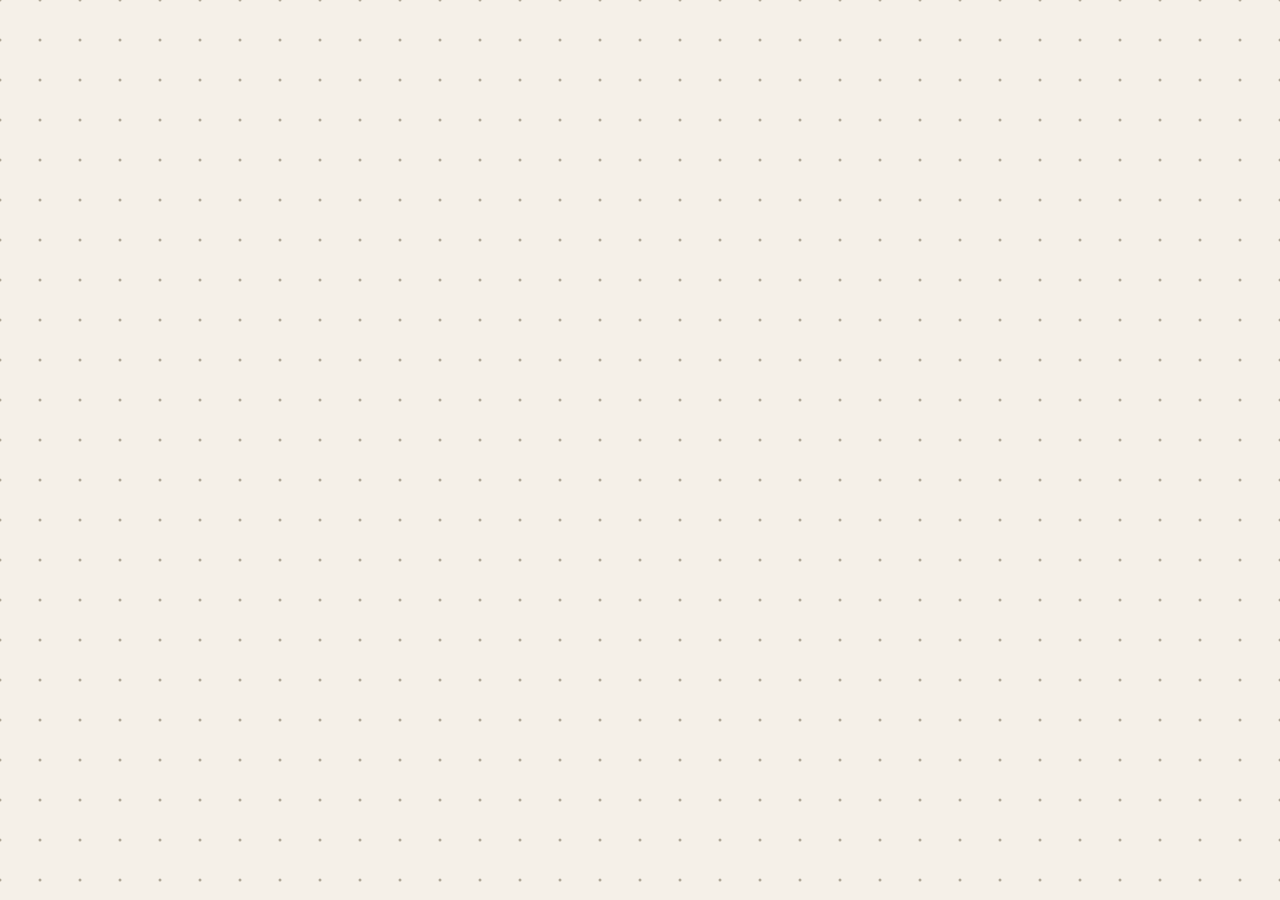
==== index.html @ 40e19601 "first commit" ====
<DOCTYPE html>
<html lang="en">
    <head>
        <meta charset="UTF-8">
        <meta name="viewport" content="width=device-width, initial-scale=1.0">
        <title>Collaborative Whiteboard</title> 
        <link rel="stylesheet" href="/css/style.css">
    </head>
    <body>
        <canvas id="canvas-static"></canvas>
        <canvas id="canvas-dynamic"></canvas>
        
        <script type="module" src="/js/main.js"></script>
    </body>
</html>
---- css/style.css ----
* { 
    margin: 0; 
    padding: 0; 
    box-sizing: border-box; 
}

body { 
    position: relative;
    overflow: hidden; 
    background: #f5f0e8; 
}

#canvas-static, #canvas-dynamic { 
    display: block;
    position: absolute;
    top: 0; 
    left: 0; 
    cursor: crosshair; 
}
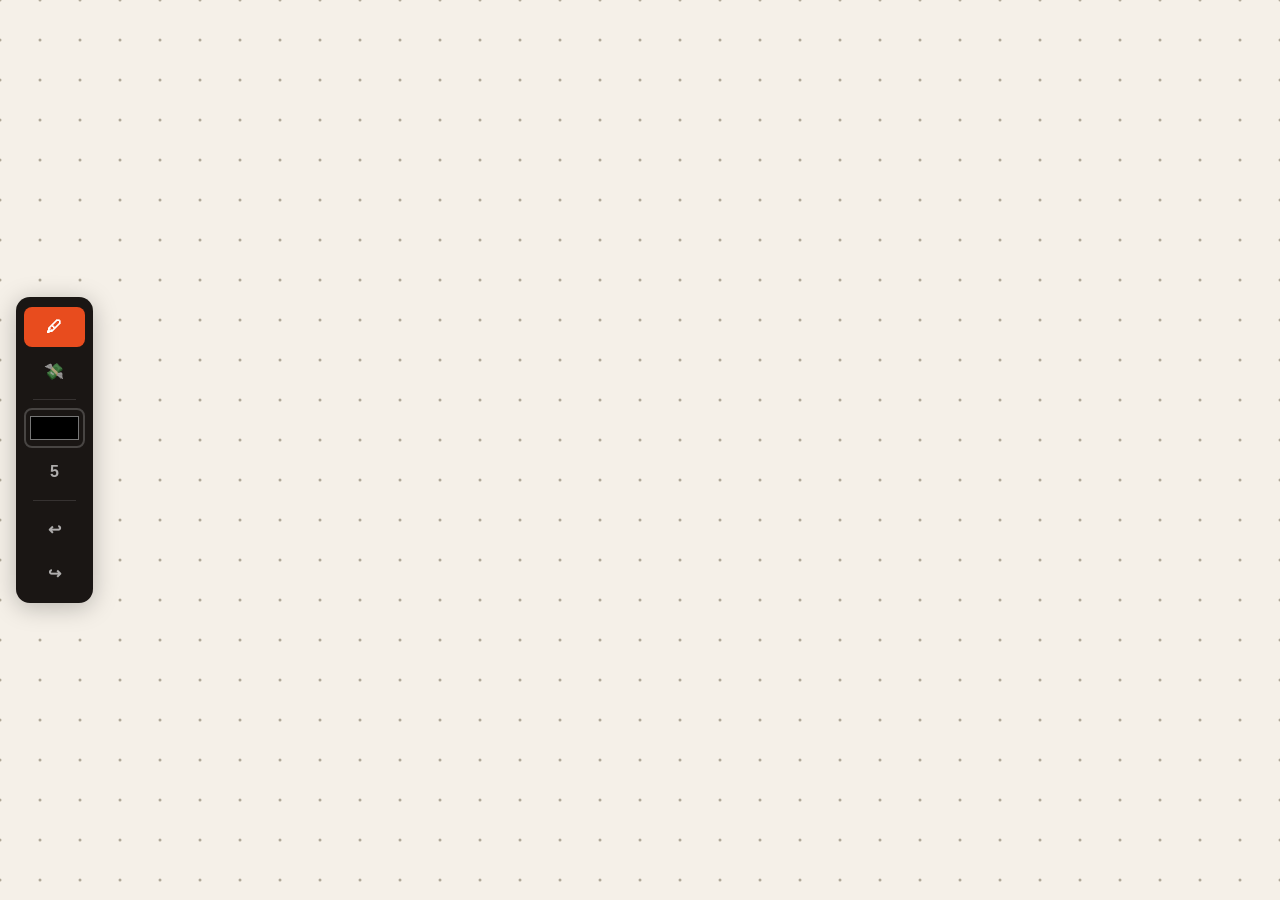
==== commit 45dd6332: "basic functions done" ====
--- a/index.html
+++ b/index.html
@@ -1,4 +1,4 @@
-<DOCTYPE html>
+<!DOCTYPE html>
 <html lang="en">
     <head>
         <meta charset="UTF-8">
@@ -7,9 +7,40 @@
         <link rel="stylesheet" href="/css/style.css">
     </head>
     <body>
-        <canvas id="canvas-static"></canvas>
-        <canvas id="canvas-dynamic"></canvas>
-        
+        <div class="main-container">
+            <div id="toolbar">
+                <button class="tool-button active" id="current-tool">🖊</button>
+                <div id="tools-popup" class="popup">
+                    <button id="pen" class="tool tool-button active">🖊 Pen</button>
+                    <button id="line" class="tool tool-button">/ Line</button>
+                    <button id="rect" class="tool tool-button">⬛ Rect</button>
+                    <button id="ellipse" class="tool tool-button">🔴 Ellipse</button>
+                </div>
+
+                <button id="eraser" class="tool tool-button">💸 </button>
+
+                <div class="separator"></div>
+
+                <div class="properties">
+                    <input type="color" id="color-picker" value="#000000">
+                    <button id="stroke-width-display" class="tool-button">5</button>
+                    <div id="stroke-width-popup" class="popup">
+                        <input type="range" id="stroke-width-slider" min="1" max="100" value="5">
+                    </div>
+                </div>
+
+                <div class="separator"></div>
+
+                <div class="undo-redo">
+                    <button id="undo" class="tool-button">↩</button>
+                    <button id="redo" class="tool-button">↪</button>
+                </div>
+            </div>
+            <div class="canvas">
+                <canvas id="canvas-static"></canvas>
+                <canvas id="canvas-dynamic"></canvas>
+            </div>
+        </div>
         <script type="module" src="/js/main.js"></script>
     </body>
 </html>
--- a/css/style.css
+++ b/css/style.css
@@ -1,19 +1,190 @@
-* { 
-    margin: 0; 
-    padding: 0; 
-    box-sizing: border-box; 
+* {
+  margin: 0;
+  padding: 0;
+  box-sizing: border-box;
 }
 
-body { 
-    position: relative;
-    overflow: hidden; 
-    background: #f5f0e8; 
+body {
+  overflow: hidden;
+  background: #f5f0e8;
+  font-family: system-ui, sans-serif;
 }
 
-#canvas-static, #canvas-dynamic { 
-    display: block;
-    position: absolute;
-    top: 0; 
-    left: 0; 
-    cursor: crosshair; 
-}+/* ── CANVAS ── */
+#canvas-static,
+#canvas-dynamic {
+  display: block;
+  position: absolute;
+  top: 0;
+  left: 0;
+  cursor: crosshair;
+}
+
+/* ── TOOLBAR ── */
+#toolbar {
+  position: fixed;
+  left: 16px;
+  top: 50%;
+  transform: translateY(-50%);
+  z-index: 100;
+  width: 6vw;
+  min-width: 52px;
+
+  display: flex;
+  flex-direction: column;
+  align-items: center;
+  gap: 4px;
+
+  background: #1a1614;
+  border-radius: 14px;
+  padding: 10px 8px;
+  box-shadow: 0 4px 24px rgba(0,0,0,0.25);
+}
+
+/* ── SEPARATOR ── */
+.separator {
+  width: 70%;
+  height: 1px;
+  background: rgba(255,255,255,0.12);
+  margin: 4px 0;
+}
+
+/* ── TOOL GROUPS ── */
+.properties,
+.undo-redo {
+  display: flex;
+  flex-direction: column;
+  align-items: center;
+  gap: 4px;
+  width: 100%;
+}
+
+/* ── BUTTONS ── */
+.tool-button {
+  width: 100%;
+  height: 40px;
+  border-radius: 8px;
+  border: none;
+  background: transparent;
+  color: rgba(255,255,255,0.65);
+  cursor: pointer;
+  font-size: 16px;
+  font-weight: 600;
+  display: flex;
+  align-items: center;
+  justify-content: center;
+  transition: background 0.15s, color 0.15s;
+}
+
+.tool-button:hover {
+  background: rgba(255,255,255,0.1);
+  color: #ffffff;
+}
+
+.tool.active {
+  background: #e84c1e;
+  color: #ffffff;
+}
+
+#current-tool.active {
+  background: #e84c1e;
+  color: #ffffff;
+}
+
+/* ── COLOR PICKER ── */
+#color-picker {
+  width: 100%;
+  height: 40px;
+  border-radius: 8px;
+  border: 2px solid rgba(255,255,255,0.2);
+  background: none;
+  cursor: pointer;
+  padding: 2px;
+}
+
+#color-picker:hover {
+  border-color: rgba(255,255,255,0.5);
+}
+
+/* ── POPUP MENUS ── */
+.popup {
+  display: none;
+  position: fixed;
+  top: 0;
+  left: calc(6vw + 10px);
+  background: #1a1614;
+  border-radius: 10px;
+  padding: 8px;
+  box-shadow: 0 4px 24px rgba(0,0,0,0.25);
+  z-index: 101;
+  min-width: 52px;
+  flex-direction: column;
+  gap: 4px;
+}
+
+.popup.visible {
+  display: flex;
+}
+
+.popup .tool-button {
+  width: 100%;
+  padding: 0 8px;
+  justify-content: flex-start;
+  gap: 8px;
+  font-size: 14px;
+}
+
+/* ── STROKE WIDTH POPUP ── */
+#stroke-width-popup {
+  padding: 12px;
+  min-width: 160px;
+  gap: 8px;
+}
+
+.stroke-preview {
+  width: 100%;
+  height: 32px;
+  display: flex;
+  align-items: center;
+  justify-content: center;
+}
+
+#stroke-width-slider {
+  width: 100%;
+  accent-color: #e84c1e;
+}
+
+/* ── PORTRAIT / BOTTOM TOOLBAR ── */
+/* @media (orientation: portrait) {
+  #toolbar {
+    left: 50%;
+    top: auto;
+    bottom: 16px;
+    transform: translateX(-50%);
+    flex-direction: row;
+    width: auto;
+    max-width: 94vw;
+    padding: 8px 10px;
+  }
+
+  .separator {
+    width: 1px;
+    height: 28px;
+    margin: 0 4px;
+  }
+
+  .properties,
+  .undo-redo {
+    flex-direction: row;
+  }
+
+  .tool-button {
+    width: 40px;
+  }
+
+  .popup {
+    left: auto;
+    bottom: calc(10vw + 24px);
+    top: auto;
+  }
+} */
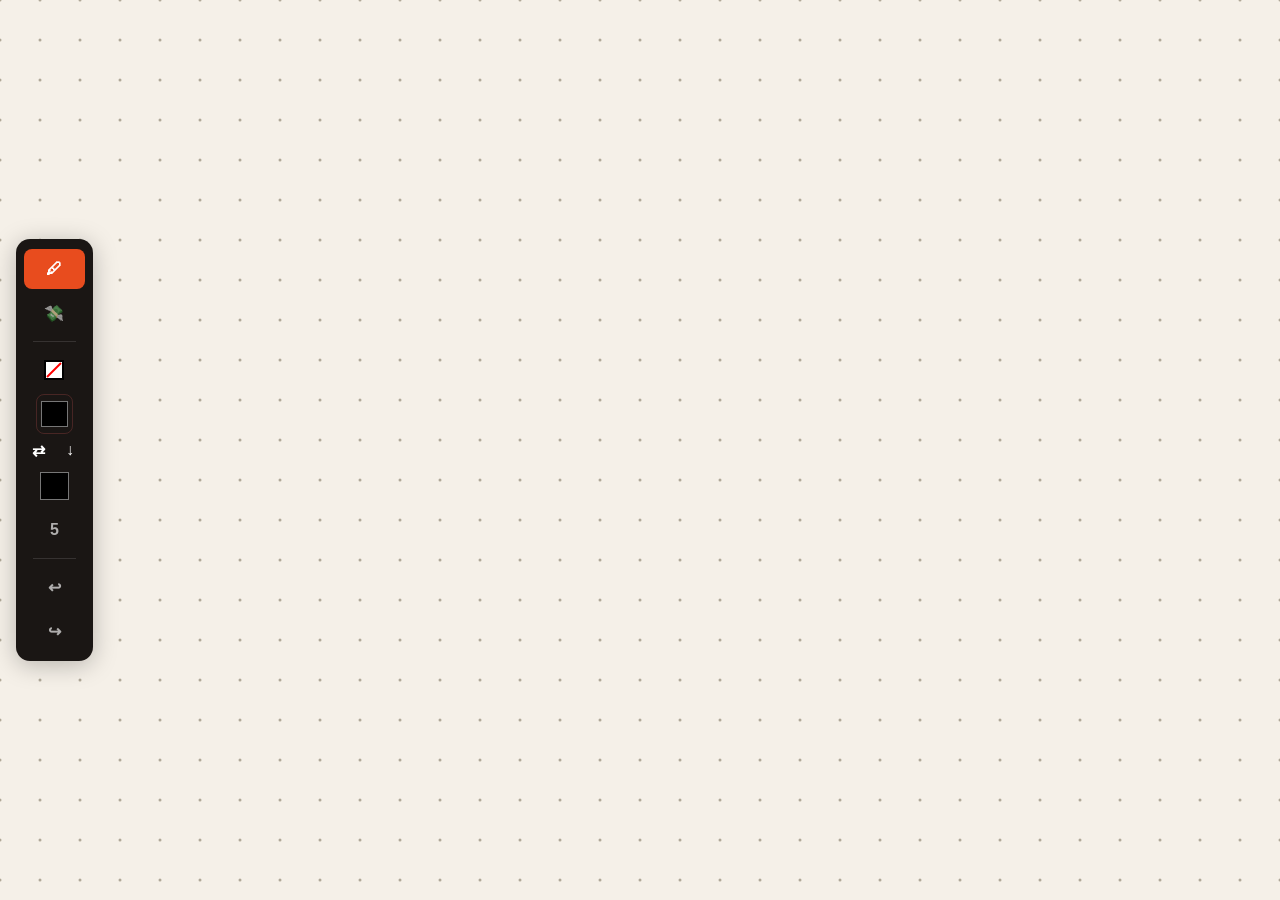
==== commit 996e2c48: "almost all the features are done" ====
--- a/index.html
+++ b/index.html
@@ -22,7 +22,21 @@
                 <div class="separator"></div>
 
                 <div class="properties">
-                    <input type="color" id="color-picker" value="#000000">
+                    <button id="fill-toggle" class="tool-button">
+                        <svg width="24" height="24" viewBox="0 0 24 24" fill="none">
+                            <rect x="3" y="3" width="18" height="18" fill="white"/>
+                            <rect x="3" y="3" width="18" height="18" stroke="black" stroke-width="2" fill="none"/>
+                            <line class="fill-slash" x1="5" y1="19" x2="19" y2="5" stroke="red" stroke-width="2" />
+                        </svg>
+                    </button>
+                    <div class="color-picker-container">
+                        <input type="color" id="stroke-color-picker" value="#000000">
+                        <div class="color-swap-clip-buttons">
+                            <button id="color-swap" class="tool-button">⇄</button>
+                            <button id="color-clip" class="tool-button">↓</button>
+                        </div>
+                        <input type="color" id="fill-color-picker" value="#000000">
+                    </div>
                     <button id="stroke-width-display" class="tool-button">5</button>
                     <div id="stroke-width-popup" class="popup">
                         <input type="range" id="stroke-width-slider" min="1" max="100" value="5">
--- a/css/style.css
+++ b/css/style.css
@@ -91,19 +91,67 @@
   color: #ffffff;
 }
 
+/* ── FILL TOGGLE ── */
+#fill-toggle .fill-slash {
+  opacity: 1;
+  transition: opacity 0.15s ease;
+}
+
+#fill-toggle.fill-on .fill-slash {
+  opacity: 0; /* hides line */
+}
+
 /* ── COLOR PICKER ── */
-#color-picker {
-  width: 100%;
+
+.color-picker-container {
+  width: 100%;
+  display: flex;
+  flex-direction: column;
+  align-items: center;
+  gap: 1px;
+}
+
+#fill-color-picker {
+  width: 60%;
+  height: 40px;
+  border: none;
+  background: transparent;
+  cursor: pointer;
+  padding: 2px;
+}
+
+#fill-color-picker:hover {
+  background: rgba(255,255,255,0.1);
+}
+
+
+#stroke-color-picker {
+  width: 60%;
   height: 40px;
   border-radius: 8px;
-  border: 2px solid rgba(255,255,255,0.2);
+  border: 1px solid rgba(255,100,100,0.2);
   background: none;
   cursor: pointer;
   padding: 2px;
 }
 
-#color-picker:hover {
-  border-color: rgba(255,255,255,0.5);
+#stroke-color-picker:hover {
+  border-color: rgba(255,100,100,0.5);
+}
+
+.color-swap-clip-buttons {
+  display: flex;
+  gap: 2px;
+  width: 100%;
+}
+
+.color-swap-clip-buttons button {
+  flex: 1;
+  height: 30px;
+  border-radius: 8px;
+  border: none;
+  color: #ffffff;
+  cursor: pointer;
 }
 
 /* ── POPUP MENUS ── */
@@ -154,6 +202,8 @@
   accent-color: #e84c1e;
 }
 
+
+
 /* ── PORTRAIT / BOTTOM TOOLBAR ── */
 /* @media (orientation: portrait) {
   #toolbar {
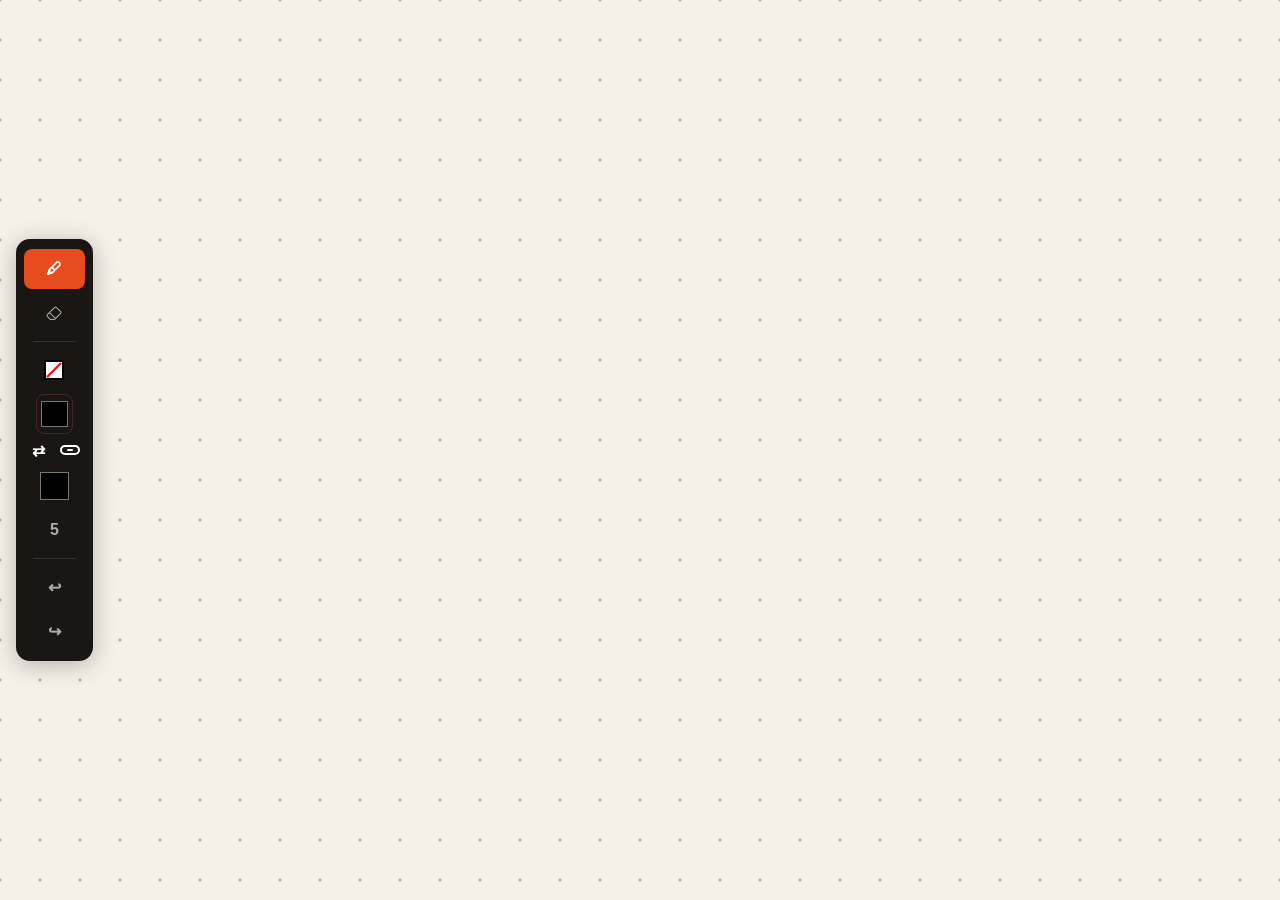
==== commit 7728f95f: "fixed some icons and functions" ====
--- a/index.html
+++ b/index.html
@@ -17,7 +17,11 @@
                     <button id="ellipse" class="tool tool-button">🔴 Ellipse</button>
                 </div>
 
-                <button id="eraser" class="tool tool-button">💸 </button>
+                <button id="eraser" class="tool tool-button">
+                    <svg xmlns="http://www.w3.org/2000/svg" width="16" height="16" fill="currentColor" class="bi bi-eraser" viewBox="0 0 16 16">
+                        <path d="M8.086 2.207a2 2 0 0 1 2.828 0l3.879 3.879a2 2 0 0 1 0 2.828l-5.5 5.5A2 2 0 0 1 7.879 15H5.12a2 2 0 0 1-1.414-.586l-2.5-2.5a2 2 0 0 1 0-2.828zm2.121.707a1 1 0 0 0-1.414 0L4.16 7.547l5.293 5.293 4.633-4.633a1 1 0 0 0 0-1.414zM8.746 13.547 3.453 8.254 1.914 9.793a1 1 0 0 0 0 1.414l2.5 2.5a1 1 0 0 0 .707.293H7.88a1 1 0 0 0 .707-.293z"/>
+                    </svg>
+                </button>
 
                 <div class="separator"></div>
 
@@ -33,9 +37,14 @@
                         <input type="color" id="stroke-color-picker" value="#000000">
                         <div class="color-swap-clip-buttons">
                             <button id="color-swap" class="tool-button">⇄</button>
-                            <button id="color-clip" class="tool-button">↓</button>
+                            <button id="color-clip" class="tool-button">    
+                                <svg width="24" height="24" viewBox="0 0 24 24" fill="none">
+                                    <rect x="3" y="8" width="18" height="8" rx="4" stroke="white" stroke-width="2"/>
+                                    <path d="M10 12h4" stroke="white" stroke-width="2" stroke-linecap="round"/>
+                                </svg>
+                            </button>
                         </div>
-                        <input type="color" id="fill-color-picker" value="#000000">
+                        <input type="color" id="fill-color-picker" class="" value="#000000">
                     </div>
                     <button id="stroke-width-display" class="tool-button">5</button>
                     <div id="stroke-width-popup" class="popup">
--- a/css/style.css
+++ b/css/style.css
@@ -152,6 +152,19 @@
   border: none;
   color: #ffffff;
   cursor: pointer;
+}
+
+#color-clip svg rect {
+  stroke: #ffffff;
+}
+
+#color-clip.clipped svg rect {
+  stroke: #e84c1e;
+}
+
+#fill-color-picker.disabled {
+  pointer-events: none;
+  opacity: 0.4;
 }
 
 /* ── POPUP MENUS ── */
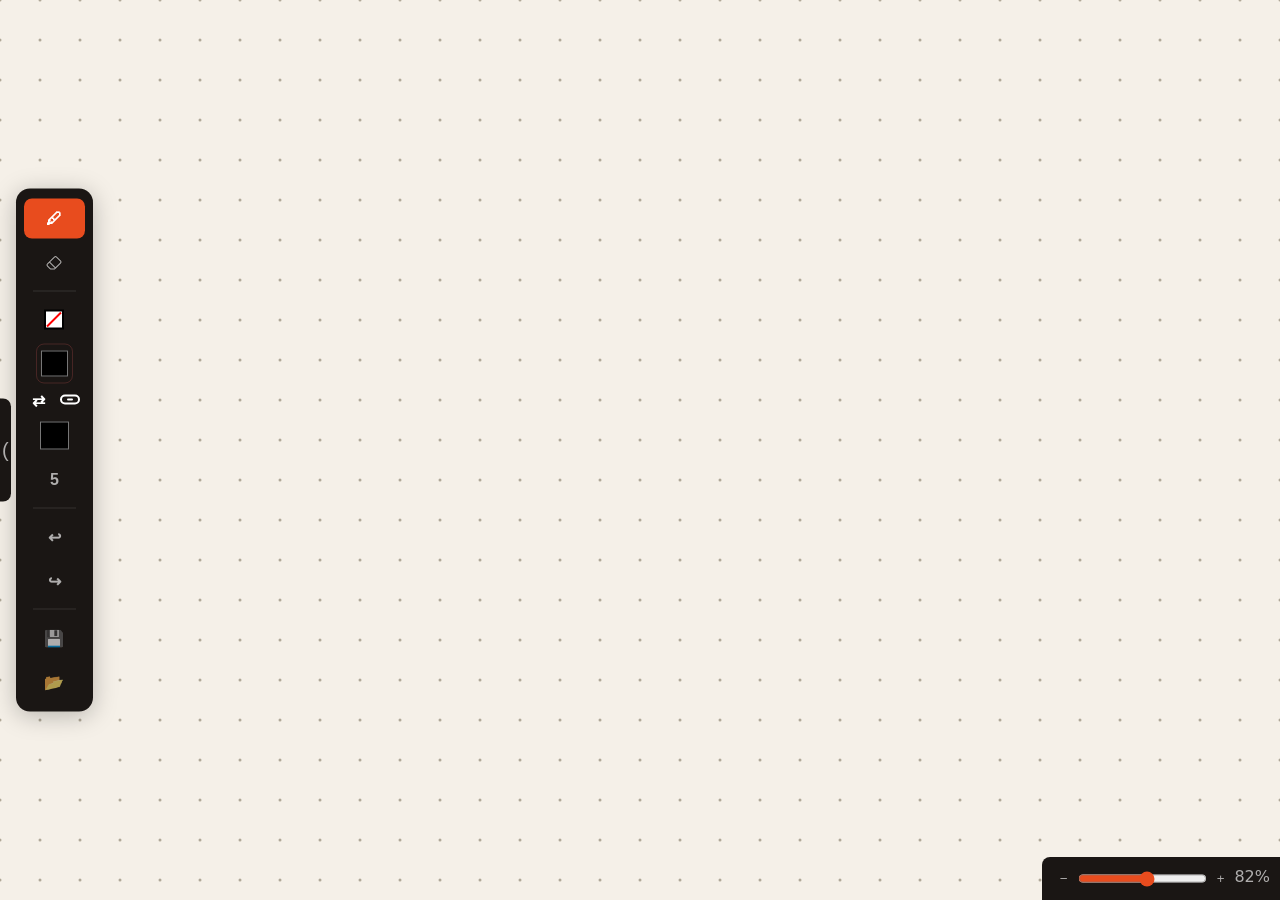
==== commit 4dc0f699: "features added again like zoom" ====
--- a/index.html
+++ b/index.html
@@ -8,13 +8,14 @@
     </head>
     <body>
         <div class="main-container">
+            <button id="toolbar-toggle">(</button>
             <div id="toolbar">
                 <button class="tool-button active" id="current-tool">🖊</button>
                 <div id="tools-popup" class="popup">
                     <button id="pen" class="tool tool-button active">🖊 Pen</button>
                     <button id="line" class="tool tool-button">/ Line</button>
-                    <button id="rect" class="tool tool-button">⬛ Rect</button>
-                    <button id="ellipse" class="tool tool-button">🔴 Ellipse</button>
+                    <button id="rect" class="tool tool-button">⬜ Rect</button>
+                    <button id="ellipse" class="tool tool-button">⚪ Ellipse</button>
                 </div>
 
                 <button id="eraser" class="tool tool-button">
@@ -58,6 +59,17 @@
                     <button id="undo" class="tool-button">↩</button>
                     <button id="redo" class="tool-button">↪</button>
                 </div>
+
+                <div class="separator"></div>
+
+                <button id="save" class="tool-button">💾</button>
+                <button id="load" class="tool-button">📂</button>
+            </div>
+            <div id="zoom-control">
+                <button id="zoom-out">−</button>
+                <input type="range" id="zoom-slider" min="1" max="150" value="82">
+                <button id="zoom-in">+</button>
+                <span id="zoom-display">82%</span>
             </div>
             <div class="canvas">
                 <canvas id="canvas-static"></canvas>
--- a/css/style.css
+++ b/css/style.css
@@ -20,7 +20,31 @@
   cursor: crosshair;
 }
 
+.main-container {
+  width: 100vw;
+  height: 100vh;
+}
+
 /* ── TOOLBAR ── */
+
+#toolbar-toggle {
+  position: fixed;
+  padding: 40px 2px;
+  left: 0;
+  top: 50%;
+  transform: translateY(-50%);
+  z-index: 103;
+  border: none;
+  border-radius: 0 8px 8px 0;
+  background: #1a1614;
+  color: rgba(255,255,255,0.65);
+  cursor: pointer;
+  font-size: 20px;
+  display: flex;
+  align-items: center;
+  justify-content: center;
+}
+
 #toolbar {
   position: fixed;
   left: 16px;
@@ -39,6 +63,12 @@
   border-radius: 14px;
   padding: 10px 8px;
   box-shadow: 0 4px 24px rgba(0,0,0,0.25);
+  transition: transform 0.3s ease;
+}
+
+#toolbar.collapsed {
+  transform: translateY(-50%) translateX(-200%);
+  transition: transform 0.3s ease;
 }
 
 /* ── SEPARATOR ── */
@@ -215,6 +245,34 @@
   accent-color: #e84c1e;
 }
 
+#zoom-control {
+  position: fixed;
+  display: flex;
+  gap: 2px;
+  padding: 10px;
+  bottom: 0px;
+  right: 0px;
+  accent-color: #e84c1e;
+  background-color: #1a1614;
+  color: rgba(255,255,255,0.65);
+  border: none;
+  border-radius: 8px 0 0 0;
+  z-index: 102;
+}
+
+#zoom-control button {
+  background-color: transparent;
+  color: rgba(255,255,255,0.65);
+  border: none;
+  border-radius: 8px;
+  padding: 4px 8px;
+  cursor: pointer;
+}
+
+#zoom-control button:hover {
+  background-color: rgba(255,255,255,0.1);
+  color: #ffffff;
+}
 
 
 /* ── PORTRAIT / BOTTOM TOOLBAR ── */
